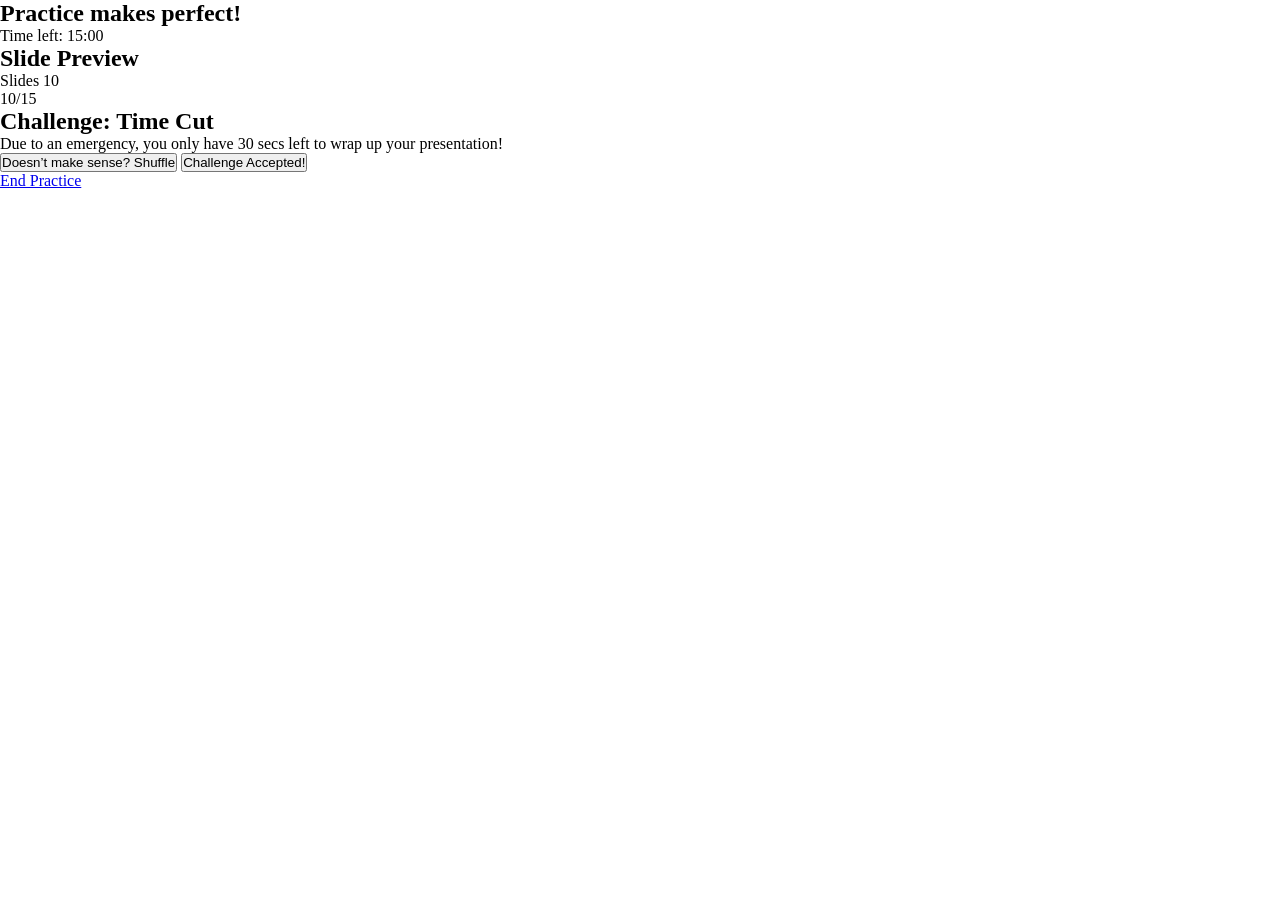
==== challenge.html @ a101806c "Add presentation practice pages" ====
<!doctype html>
<html lang="en">
  <head>
    <meta charset="UTF-8" />
    <meta name="viewport" content="width=device-width, initial-scale=1.0" />
    <title>My Project</title>
    <link rel="stylesheet" href="style.css" />
  </head>
  <body>
    <!-- START BELOW -->

    <!-- MAIN CONTENT -->
  <main>

    <!-- HERO / PRACTICE HEADER SECTION -->
    <section>
      <h1>Practice makes perfect!</h1>
      <p>Time left: <span>15:00</span></p>
    </section>

    <!-- SLIDE DISPLAY SECTION -->
    <section>
      <h2>Slide Preview</h2>
      <p>Slides 10</p>
      <p>10/15</p>
    </section>

    <!-- PRACTICE CHALLENGE SECTION -->
    <section>
      <h2>Challenge: Time Cut</h2>
      <p>Due to an emergency, you only have 30 secs left to wrap up your presentation!</p>
      <button type="button">Doesn’t make sense? Shuffle</button>
      <button type="button">Challenge Accepted!</button>
    </section>

    <!-- PRACTICE CONTROLS SECTION -->
    <section>
      <a href="report.html">End Practice</a>
    </section>

  </main>

</body>
</html>
---- style.css ----
/* === RESET === */
*,
*::before,
*::after {
  margin: 0;
  padding: 0;
  box-sizing: border-box;
}

/* START BELOW */

/* Typography */
heading: 'DM Sans'
body: 'Moodli'

/* Colors */
primary: #B7C8B0;       /* Soft green */
accent: #54745B;        /* Forest Sage */
bg: #F7F4EC;            /* Beige */
text: #263D30; #000000;       /* Deep Evergreen */ /* Black */ 

/* Spacing Scale (8px Multiples) */
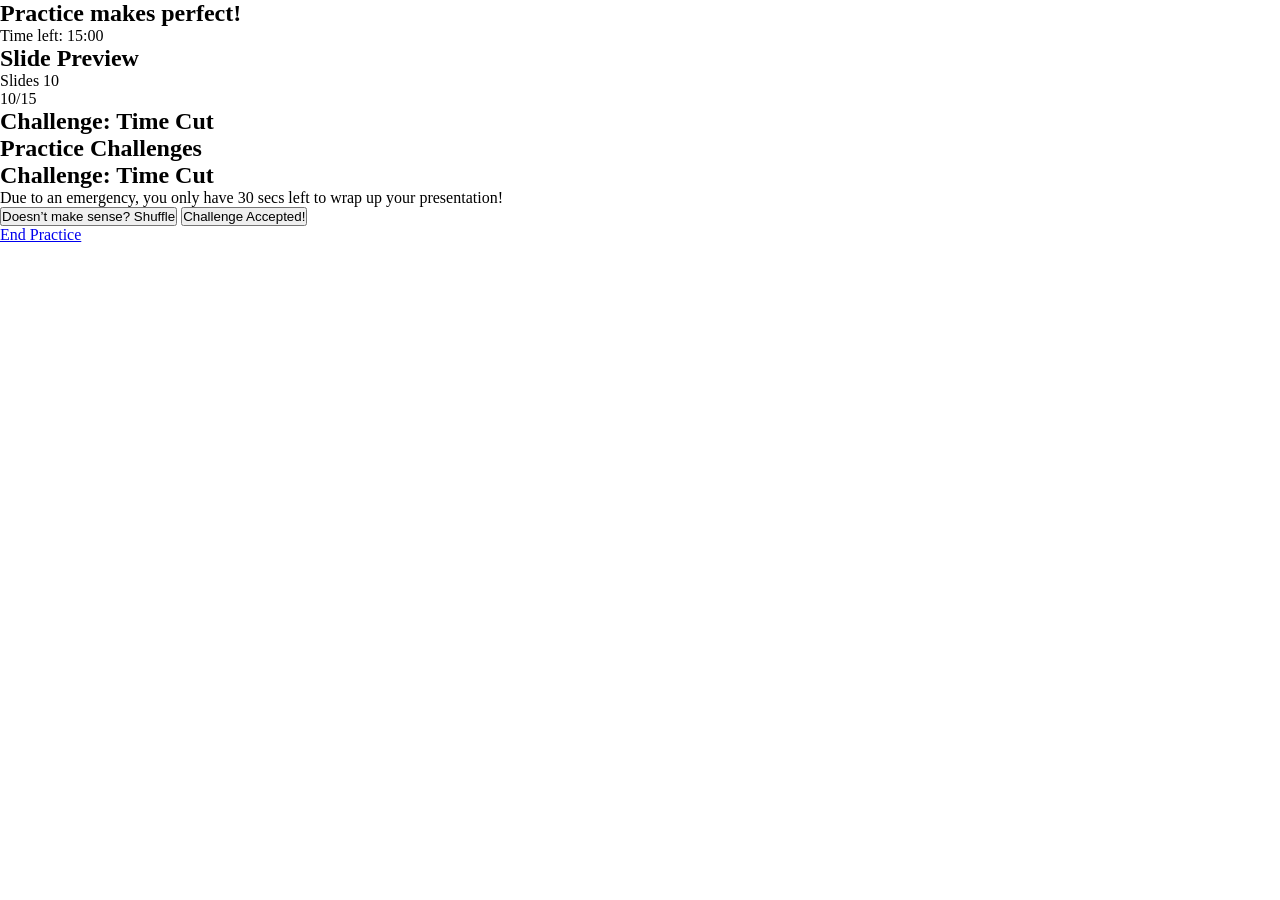
==== commit 72b25b35: "Add challenge gallery section to challenge.html" ====
--- a/challenge.html
+++ b/challenge.html
@@ -28,7 +28,13 @@
     <!-- PRACTICE CHALLENGE SECTION -->
     <section>
       <h2>Challenge: Time Cut</h2>
-      <p>Due to an emergency, you only have 30 secs left to wrap up your presentation!</p>
+     <h2>Practice Challenges</h2>
+            <div id="challenge-gallery">
+                <div class="challenge">
+                    <h2>Challenge: Time Cut</h2>
+                    <p>Due to an emergency, you only have 30 secs left to wrap up your presentation!</p>
+                </div>
+            </div>
       <button type="button">Doesn’t make sense? Shuffle</button>
       <button type="button">Challenge Accepted!</button>
     </section>
@@ -41,4 +47,4 @@
   </main>
 
 </body>
-</html>+</html>
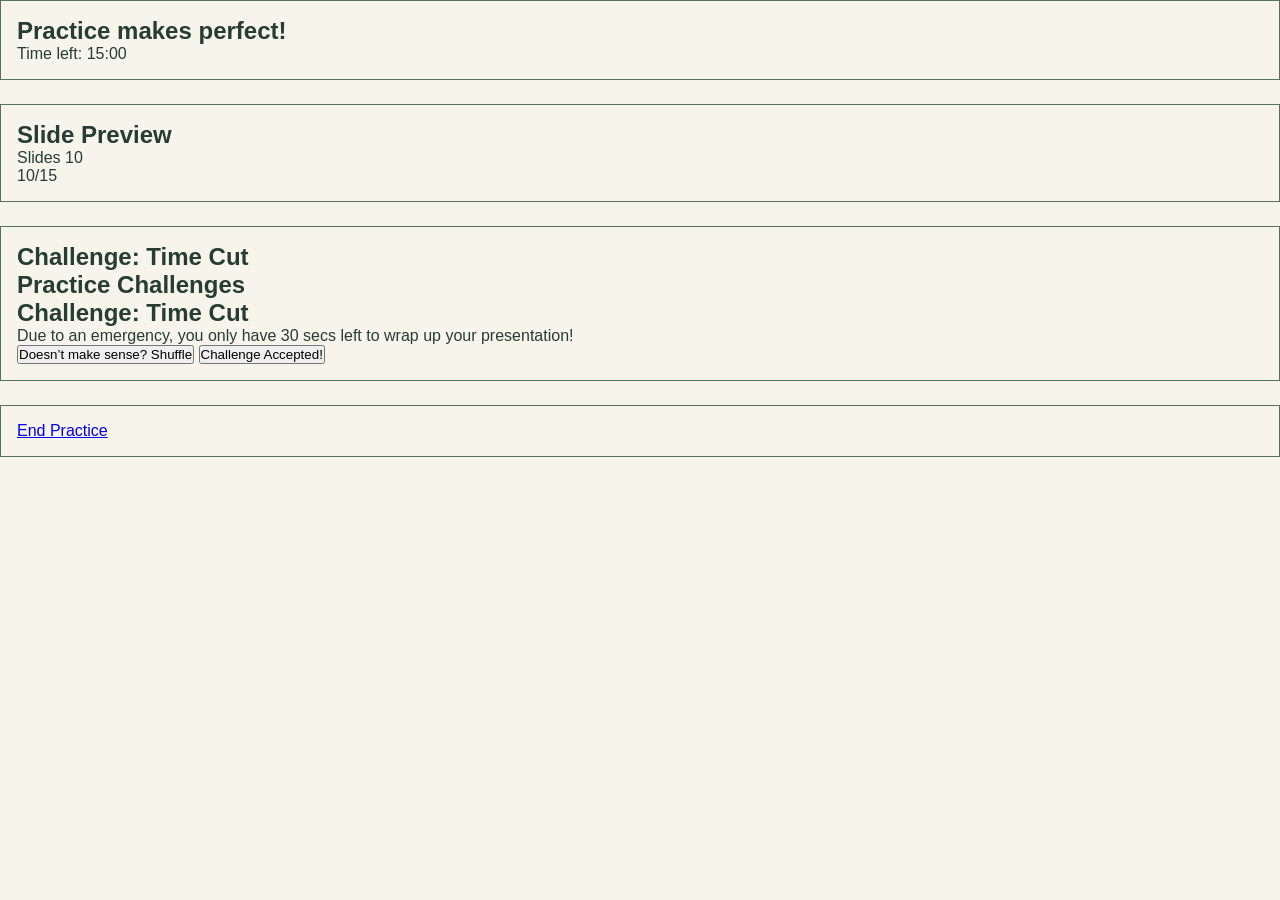
==== commit 80aa4d0f: "Add script tags for challenge.js and script.js" ====
--- a/challenge.html
+++ b/challenge.html
@@ -6,6 +6,8 @@
     <title>My Project</title>
     <link rel="stylesheet" href="style.css" />
   </head>
+  <script src="challenge.js"></script>
+<script src="script.js"></script>
   <body>
     <!-- START BELOW -->
 
--- a/style.css
+++ b/style.css
@@ -9,14 +9,7 @@
 
 /* START BELOW */
 
-/* Typography */
-heading: 'DM Sans'
-body: 'Moodli'
-
-/* Colors */
-primary: #B7C8B0;       /* Soft green */
-accent: #54745B;        /* Forest Sage */
-bg: #F7F4EC;            /* Beige */
-text: #263D30; #000000;       /* Deep Evergreen */ /* Black */ 
-
-/* Spacing Scale (8px Multiples) */+:root { --primary: #B7C8B0; --accent: #54745B; --bg: #F7F4EC; --text: #263D30; }
+body { background-color: var(--bg); color: var(--text); font-family: "Moodli", sans-serif; }
+h1, h2 { font-family: "DM Sans", sans-serif; }
+section { padding: 16px; margin-bottom: 24px; border: 1px solid var(--accent); }
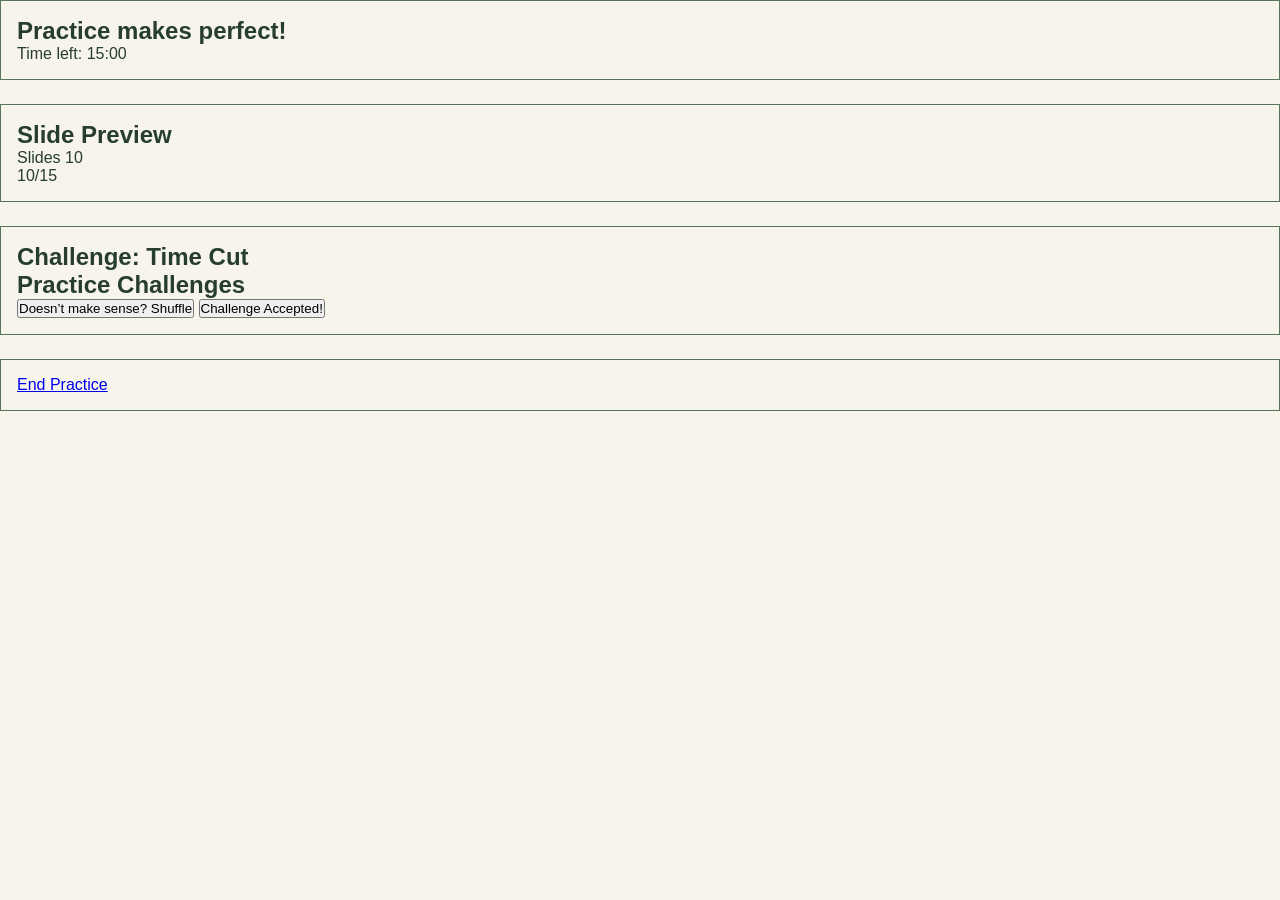
==== commit fc36b15a: "Remove challenge description from challenge gallery Removed challenge description from the gallery." ====
--- a/challenge.html
+++ b/challenge.html
@@ -33,8 +33,6 @@
      <h2>Practice Challenges</h2>
             <div id="challenge-gallery">
                 <div class="challenge">
-                    <h2>Challenge: Time Cut</h2>
-                    <p>Due to an emergency, you only have 30 secs left to wrap up your presentation!</p>
                 </div>
             </div>
       <button type="button">Doesn’t make sense? Shuffle</button>
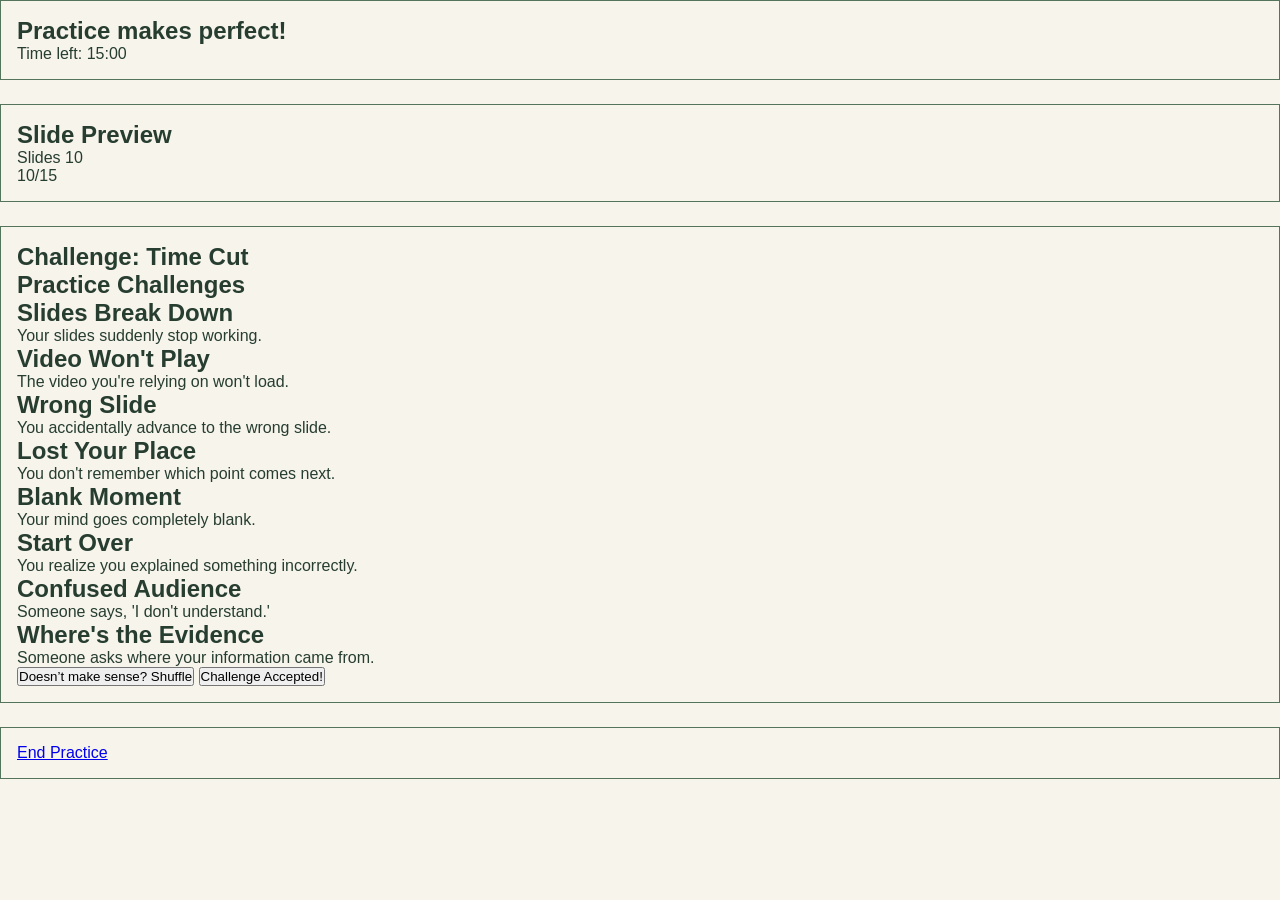
==== commit 4384884f: "Add defer attribute to script tags in challenge.html Updated script tags to use 'defer' attribute fo" ====
--- a/challenge.html
+++ b/challenge.html
@@ -5,9 +5,12 @@
     <meta name="viewport" content="width=device-width, initial-scale=1.0" />
     <title>My Project</title>
     <link rel="stylesheet" href="style.css" />
+    
+ <!-- Added defer so scripts run AFTER the HTML body is parsed -->
+    <script src="challenge.js" defer></script>
+    <script src="script.js" defer></script>
   </head>
-  <script src="challenge.js"></script>
-<script src="script.js"></script>
+
   <body>
     <!-- START BELOW -->
 
@@ -48,3 +51,4 @@
 
 </body>
 </html>
+
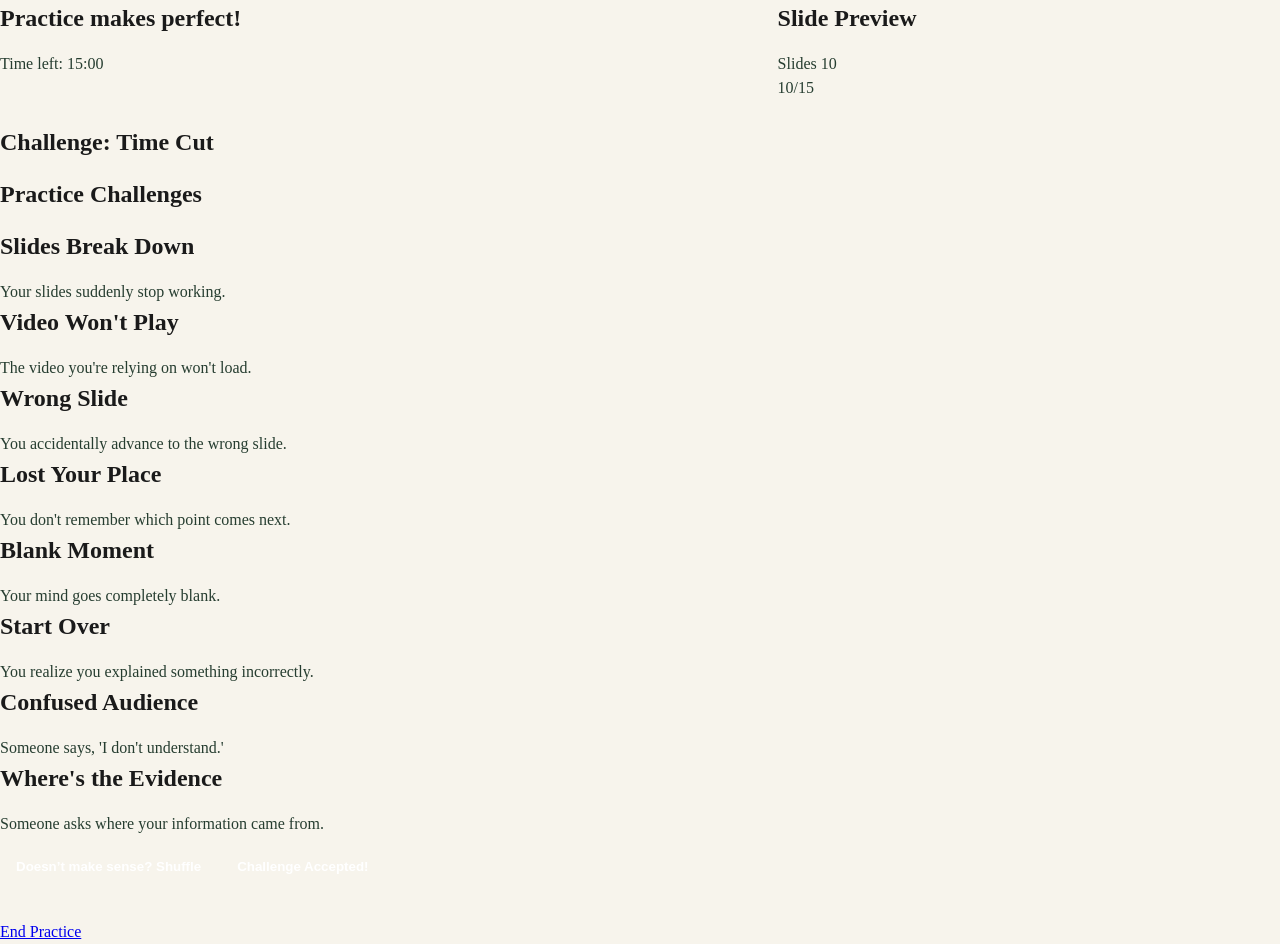
==== commit beac432b: "Fix indentation in challenge.html" ====
--- a/challenge.html
+++ b/challenge.html
@@ -16,7 +16,7 @@
 
     <!-- MAIN CONTENT -->
   <main>
-
+<div class="practice-grid">
     <!-- HERO / PRACTICE HEADER SECTION -->
     <section>
       <h1>Practice makes perfect!</h1>
@@ -41,7 +41,7 @@
       <button type="button">Doesn’t make sense? Shuffle</button>
       <button type="button">Challenge Accepted!</button>
     </section>
-
+</div>
     <!-- PRACTICE CONTROLS SECTION -->
     <section>
       <a href="report.html">End Practice</a>
--- a/style.css
+++ b/style.css
@@ -9,7 +9,134 @@
 
 /* START BELOW */
 
-:root { --primary: #B7C8B0; --accent: #54745B; --bg: #F7F4EC; --text: #263D30; }
-body { background-color: var(--bg); color: var(--text); font-family: "Moodli", sans-serif; }
-h1, h2 { font-family: "DM Sans", sans-serif; }
-section { padding: 16px; margin-bottom: 24px; border: 1px solid var(--accent); }
+/* Base Page Setup */
+:root {
+  /* 8px Spacing Grid System */
+  --space-8: 8px;
+  --space-16: 16px;
+  --space-24: 24px;
+  --space-32: 32px;
+  --space-48: 48px;
+}
+
+* {
+  box-sizing: border-box;
+  margin: 0;
+  padding: 0;
+}
+
+body {
+  font-family: 'Mooli';
+  background-color: #F7F4EC;
+  color: #263D30;
+  line-height: 1.5; /* Base font 16px * 1.5 = 24px line-height (3 x 8px unit) */
+}
+
+h1, h2, h3, h4 {
+  font-family: 'DM Sans';
+  color: #1A1A1A;
+  margin-bottom: var(--space-16); /* 2 x 8px spacing unit */
+}
+
+
+/* Page Header (1D Component using Flexbox) */
+header {
+  display: flex;
+  justify-content: space-between;
+  align-items: center;
+  padding-bottom: var(--space-16);
+  margin-bottom: var(--space-32);
+  border-bottom: 1px solid var(--primary-green);
+}
+
+/* Page Shell Container */
+/* page shell: limits maximum desktop width and centers content */
+main {
+  max-width: 1440px;
+  margin: 0 auto;
+}
+
+/* DESKTOP GRID RULES (Default / Desktop Frame) */
+
+/* setup-grid: 3 equal columns — places upload, timer, and setting cards side-by-side on desktop */
+.setup-grid {
+  display: grid;
+  grid-template-columns: repeat(3, 1fr);
+  gap: var(--space-24);
+  margin-bottom: var(--space-32);
+}
+
+.setup-card {
+  background-color: #FFFFFF;
+  border: 1px solid var(--primary-green);
+  border-radius: var(--space-8);
+  padding: var(--space-24);
+}
+
+/* practice-grid: 2 columns — slide content on left (3fr), visual setting/challenge on right (2fr) */
+.practice-grid {
+  display: grid;
+  grid-template-columns: 3fr 2fr;
+  gap: var(--space-24);
+  align-items: start;
+  margin-bottom: var(--space-32);
+}
+
+.practice-card {
+  background-color: #FFFFFF;
+  border: 1px solid var(--primary-green);
+  border-radius: var(--space-8);
+  padding: var(--space-24);
+  min-height: 240px;
+}
+
+/* next-steps-grid: 2 equal columns — positions action buttons side-by-side on desktop */
+.next-steps-grid {
+  display: grid;
+  grid-template-columns: repeat(2, 1fr);
+  gap: var(--space-16);
+  max-width: 400px;
+}
+
+/* Buttons and Links */
+button, a.btn {
+  display: inline-flex;
+  align-items: center;
+  justify-content: center;
+  min-height: 44px; /* Minimum tap target height */
+  padding: var(--space-8) var(--space-16);
+  margin-top: var(--space-8);
+  background-color: var(--accent-sage);
+  color: #FFFFFF;
+  border: none;
+  border-radius: var(--space-8);
+  font-family: 'DM Sans', sans-serif;
+  font-weight: 600;
+  text-decoration: none;
+  cursor: pointer;
+}
+
+/*  MOBILE MEDIA QUERY (Screen widths 700px or narrower)*/
+@media (max-width: 700px) {
+  /* Header stacks title and timer vertically */
+  header {
+    flex-direction: column;
+    align-items: flex-start;
+    gap: var(--space-8);
+  }
+
+  /* index.html setup cards stack into a single column */
+  .setup-grid {
+    grid-template-columns: 1fr;
+  }
+
+  /* practice and challenge screens collapse to single column */
+  .practice-grid {
+    grid-template-columns: 1fr;
+  }
+
+  /* report action buttons stack vertically */
+  .next-steps-grid {
+    grid-template-columns: 1fr;
+  }
+}
